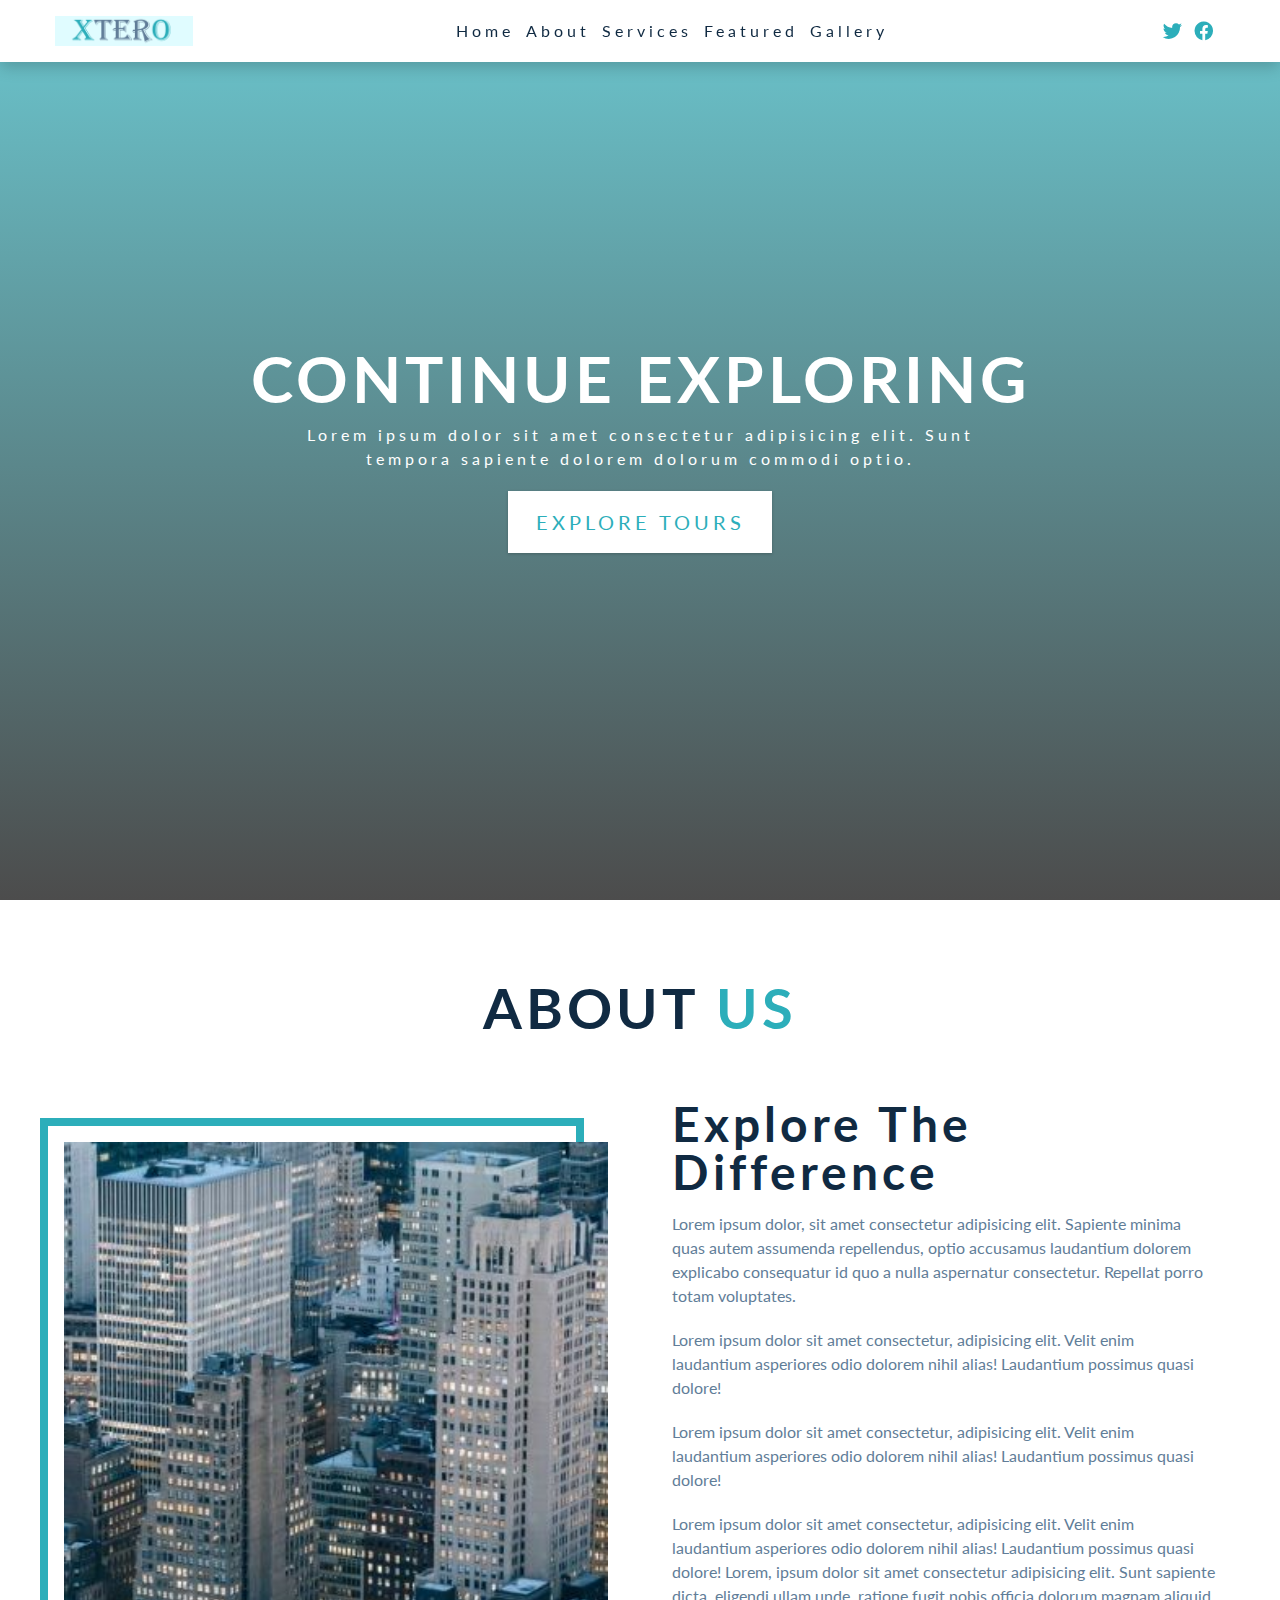
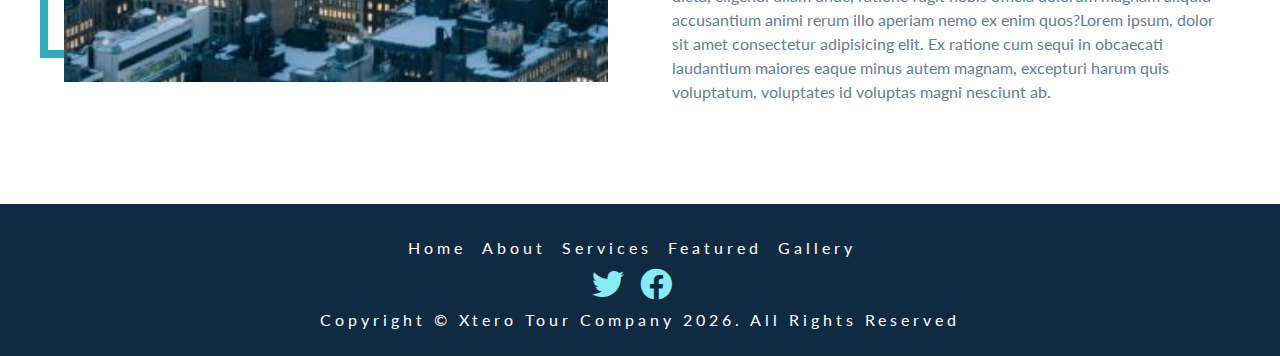
==== about.html @ ecdc571a "second commit" ====
<!DOCTYPE html>
<html lang="en">
  <head>
    <meta charset="UTF-8" />
    <meta http-equiv="X-UA-Compatible" content="IE=edge" />
    <meta name="viewport" content="width=device-width, initial-scale=1.0" />
    <link rel="stylesheet" href="./css/style.css" />
    <link rel="stylesheet" href="./fontawesome-free-6.3.0-web/css/all.css" />
    <title>Xtero || Tour Company</title>

    <!-- favicon -->
    <link rel="shortcut icon" href="./images/favicon.ico" type="image/x-icon" />
  </head>
  <body>
    <!-- header -->
    <header id="home">
      <!-- navbar -->
      <nav class="navbar">
        <div class="nav-center">
          <!-- nav header-->
          <div class="nav-header">
            <img src="./images/logo2.png" alt="" class="nav-logo" />
            <button type="button" class="nav-toggle" id="nav-toggle">
              <i class="fas fa-bars"></i>
            </button>
          </div>
          <!-- end of nav header -->
          <!-- nav links -->
          <ul class="nav-links show-links" id="nav-links">
            <!-- single links -->
            <li>
              <a href="index.html" class="nav-link scroll-link">home</a>
            </li>
            <!-- end of single links-->
            <!-- single links -->
            <li>
              <a href="#about" class="nav-link scroll-link">about</a>
            </li>
            <!-- end of single links-->
            <!-- single links -->
            <li>
              <a href="index.html#services" class="nav-link scroll-link"
                >services</a
              >
            </li>
            <!-- end of single links-->
            <!-- single links -->
            <li>
              <a href="index.html#featured" class="nav-link scroll-link"
                >featured</a
              >
            </li>
            <!-- end of single links-->
            <!-- single links -->
            <li>
              <a href="index.html#gallery" class="nav-link scroll-link"
                >gallery</a
              >
            </li>
            <!-- end of single links-->
          </ul>
          <!-- end of nav links-->
          <!-- nav icons -->
          <ul class="nav-icons">
            <!-- single icon -->
            <li>
              <a
                href="https://wwww.twiitter.com"
                target="_blank"
                class="nav-icon"
              >
                <i class="fab fa-twitter"></i
              ></a>
            </li>
            <!-- end of nav icons -->
            <!-- single icon -->
            <li>
              <a
                href="https://wwww.facebook.com"
                target="_blank"
                class="nav-icon"
              >
                <i class="fab fa-facebook"></i
              ></a>
            </li>
          </ul>
          <!-- end of nav icons -->
        </div>
      </nav>
      <!-- hero -->
      <div class="hero">
        <div class="hero-banner">
          <h1>continue exploring</h1>
          <p>
            Lorem ipsum dolor sit amet consectetur adipisicing elit. Sunt
            tempora sapiente dolorem dolorum commodi optio.
          </p>
          <a href="#featured" class="btn hero-btn scroll-link">explore tours</a>
        </div>
      </div>
    </header>
    <!-- end of header -->
    <!-- about section -->
    <section class="section" id="about">
      <!-- title -->
      <div class="section-title">
        <h2>
          about
          <span>us</span>
        </h2>
      </div>
      <!-- end of title -->
      <div class="section-center about-center">
        <!--about img wrapper-->
        <article class="about-img">
          <img
            src="./images/aboutus1.jpg"
            class="about-photo"
            alt="Xtero tour"
          />
        </article>
        <!-- about info-->
        <article class="about-info">
          <h3>explore the difference</h3>
          <p>
            Lorem ipsum dolor, sit amet consectetur adipisicing elit. Sapiente
            minima quas autem assumenda repellendus, optio accusamus laudantium
            dolorem explicabo consequatur id quo a nulla aspernatur consectetur.
            Repellat porro totam voluptates.
          </p>
          <p>
            Lorem ipsum dolor sit amet consectetur, adipisicing elit. Velit enim
            laudantium asperiores odio dolorem nihil alias! Laudantium possimus
            quasi dolore!
          </p>
          <p>
            Lorem ipsum dolor sit amet consectetur, adipisicing elit. Velit enim
            laudantium asperiores odio dolorem nihil alias! Laudantium possimus
            quasi dolore!
          </p>
          <p>
            Lorem ipsum dolor sit amet consectetur, adipisicing elit. Velit enim
            laudantium asperiores odio dolorem nihil alias! Laudantium possimus
            quasi dolore! Lorem, ipsum dolor sit amet consectetur adipisicing
            elit. Sunt sapiente dicta, eligendi ullam unde, ratione fugit nobis
            officia dolorum magnam aliquid accusantium animi rerum illo aperiam
            nemo ex enim quos?Lorem ipsum, dolor sit amet consectetur
            adipisicing elit. Ex ratione cum sequi in obcaecati laudantium
            maiores eaque minus autem magnam, excepturi harum quis voluptatum,
            voluptates id voluptas magni nesciunt ab.
          </p>
        </article>
      </div>
    </section>
    <!-- end of about section -->
    <!-- footer -->
    <footer class="section footer">
      <!-- footer links -->
      <ul class="footer-links">
        <!-- single links -->
        <li>
          <a href="#home" class="footer-link scroll-link">home</a>
        </li>
        <!-- end of aingle links-->
        <!-- single links -->
        <li>
          <a href="#about" class="footer-link scroll-link">about</a>
        </li>
        <!-- end of aingle links-->
        <!-- single links -->
        <li>
          <a href="#services" class="footer-link scroll-link">services</a>
        </li>
        <!-- end of aingle links-->
        <!-- single links -->
        <li>
          <a href="#featured" class="footer-link scroll-link">featured</a>
        </li>
        <!-- end of aingle links-->
        <!-- single links -->
        <li>
          <a href="#gallery" class="footer-link scroll-link">gallery</a>
        </li>
        <!-- end of aingle links-->
      </ul>
      <!-- end of footer links-->
      <!-- footer icons -->
      <ul class="footer-icons">
        <!-- single icon -->
        <li>
          <a
            href="https://wwww.twiitter.com"
            target="_blank"
            class="footer-icon"
          >
            <i class="fab fa-twitter"></i
          ></a>
        </li>
        <!-- end of footer icons -->
        <!-- single icon -->
        <li>
          <a
            href="https://wwww.facebook.com"
            target="_blank"
            class="footer-icon"
          >
            <i class="fab fa-facebook"></i
          ></a>
        </li>
      </ul>
      <!-- end of footer icons -->
      <p class="copyright">
        copyright &copy; Xtero Tour company <span id="date"></span>. all rights
        reserved
      </p>
    </footer>
    <!-- end of footer -->

    <!-- <a href="index.html" class="btn">back</a> -->

    <!-- Javascript -->
    <script src="./app.js"></script>
  </body>
</html>
---- css/style.css ----
/*
===========
Fonts
===========
*/
@import url("https://fonts.googleapis.com/css2?family=Lato:wght@400;700&display=swap");

/*
===========
Variables
===========
*/

:root {
  /* dark shades of primary color */
  --clr-primary-1: hsl(184, 91%, 17%);
  --clr-primary-2: hsl(185, 84%, 25%);
  --clr-primary-3: hsl(185, 81%, 29%);
  --clr-primary-4: hsl(184, 77%, 34%);
  /* primary/main color */
  --clr-primary-5: hsl(185, 62%, 45%);
  /* lighter shades of primary color */
  --clr-primary-6: hsl(185, 57%, 50%);
  --clr-primary-7: hsl(184, 65%, 59%);
  --clr-primary-8: hsl(184, 80%, 74%);
  --clr-primary-9: hsl(185, 94%, 87%);
  --clr-primary-10: hsl(186, 100%, 94%);
  /* darkest grey - used for headings */
  --clr-grey-1: hsl(209, 61%, 16%);
  --clr-grey-2: hsl(211, 39%, 23%);
  --clr-grey-3: hsl(209, 34%, 30%);
  --clr-grey-4: hsl(209, 28%, 39%);
  /* grey used for paragraphs */
  --clr-grey-5: hsl(210, 22%, 49%);
  --clr-grey-6: hsl(209, 23%, 60%);
  --clr-grey-7: hsl(211, 27%, 70%);
  --clr-grey-8: hsl(210, 31%, 80%);
  --clr-grey-9: hsl(212, 33%, 89%);
  --clr-grey-10: hsl(210, 36%, 96%);
  --clr-white: #fff;
  --ff-primary: "Lato", sans-serif;
  --transition: all 0.3s linear;
  --spacing: 0.25rem;
  --radius: 0.5rem;
  --light-shadow: 0 5px 15px rgba(0, 0, 0, 0.1);
  --dark-shadow: 0 5px 15px rgba(0, 0, 0, 0.2);
}

/*
===========
Global styles
===========
*/

* {
  margin: 0;
  padding: 0;
  box-sizing: border-box;
}
body {
  font-family: var(--ff-primary);
  background: var(--clr-white);
  color: var(--clr-grey-1);
  line-height: 1.5;
  font-size: 0.875rem;
}
ul {
  list-style-type: none;
}
a {
  text-decoration: none;
}
/*img {
  width: 100%;
  display: block;
} */ /*due to nav-logo, we need to rewrite this */
img:not(.nav-logo) {
  width: 100%;
  display: block;
}
h1 {
  font-size: 3rem;
}
h2 {
  font-size: 2.5rem;
}
h3 {
  font-size: 2rem;
}
h4 {
  font-size: 1.5rem;
}
h5 {
  font-size: 1rem;
}
h6 {
  font-size: 0.5rem;
}
body {
  font-size: 1rem;
}
h1,
h2,
h3,
h4,
h5,
h6 {
  line-height: 1.25;
  letter-spacing: var(--spacing);
  text-transform: capitalize;
  margin-bottom: 0.75rem;
}
@media screen and (min-width: 800px) {
  h1 {
    font-size: 4rem;
  }
  h2 {
    font-size: 3.5rem;
  }
  h3 {
    font-size: 3rem;
  }
  h4 {
    font-size: 2.5rem;
  }
  h5 {
    font-size: 2rem;
  }
  h6 {
    font-size: 1.5rem;
  }
  body {
    font-size: 1rem;
  }
  h1,
  h2,
  h3,
  h4,
  h5,
  h6 {
    line-height: 1;
  }
}
/* global classes */
.btn {
  text-transform: uppercase;
  background: var(--clr-primary-5);
  color: var(--clr-white);
  padding: 0.375rem 0.75rem;
  letter-spacing: var(--spacing);
  display: inline-block;
  transition: var(--transition);
  font-size: 0.875rem;
  border: 2px solid transparent;
  cursor: pointer;
  box-shadow: 0 1px 3px rgba(0, 0, 0, 0.2);
}
.btn:hover {
  color: var(--clr-primary-1);
  background: var(--clr-primary-8);
}
p {
  margin-bottom: 1.25rem;
  color: var(--clr-grey-5);
}
.section {
  padding: 5rem 0;
}
.section-title {
  text-align: center;
  margin-bottom: 4rem;
}
.section-title h2 {
  text-transform: uppercase;
}
.section-title span {
  color: var(--clr-primary-5);
}
.section-center {
  width: 90vw;
  margin: 0 auto;
  max-width: 1170px;
}
@media screen and (min-width: 992px) {
  .section-center {
    width: 90vw;
  }
}
/*
===========
Navbar
===========
*/
.nav-logo {
  height: 30px;
  width: auto;
}
.navbar {
  position: fixed;
  top: 0%;
  left: 0%;
  width: 100%;
  background: var(--clr-white);
  box-shadow: var(--dark-shadow);
  z-index: 2;
}
.nav-icons {
  display: none;
}
.nav-center {
  width: 100%;
  max-width: 1170px;
  margin: 0 auto;
}
.nav-header {
  display: flex;
  justify-content: space-between;
  align-self: center;
  padding: 1rem 2rem;
}
.nav-toggle {
  background: transparent;
  border: transparent;
  font-size: 1.5rem;
  color: var(--clr-primary-5);
  cursor: pointer;
  transition: var(--transition);
  /* position: absolute;
  left: 90%; */
}
.nav-toggle:hover {
  transform: scale(1.2);
}
.nav-link {
  display: block;
  padding: 1rem 2rem;
  text-transform: capitalize;
  letter-spacing: var(--spacing);
  transition: var(--transition);
  color: var(--clr-grey-1);
  cursor: pointer;
  font-size: 1rem;
}
.nav-link:hover {
  color: var(--clr-primary-1);
  background: var(--clr-primary-8);
  padding-left: 2.25rem;
}
/* 280px */
.nav-links {
  height: 0;
  overflow: hidden;
  transition: var(--transition);
}
.show-links {
  height: 280px;
}
@media screen and (min-width: 992px) {
  /* hide toggle button*/
  .navbar {
    padding: 1rem 2rem;
  }
  .nav-toggle {
    display: none;
  }
  .nav-center {
    display: flex;
    justify-content: space-between;
    align-items: center;
    flex-wrap: wrap;
  }
  .nav-links {
    height: auto;
    display: flex;
    /* justify-content: space-between;
    align-items: center;
    flex-wrap: wrap; */
  }
  .nav-header {
    padding: 0 0;
  }
  .nav-link {
    padding: 0 0;
    margin-right: 0.75rem;
  }
  .nav-link:hover {
    padding: 0;
    color: var(--clr-primary-5);
    background: transparent;
  }
  .nav-icons {
    display: flex;
    align-items: center;
  }
  .nav-icon {
    margin-right: 0.75rem;
    color: var(--clr-primary-5);
    font-size: 1.2rem;
    transition: var(--transition);
  }
  .nav-icon:hover {
    color: var(--clr-primary-8);
  }
}
/*
===========
Hero
===========
*/
.hero {
  min-height: 100vh;
  /*background: var(--clr-primary-5); */
  background: linear-gradient(rgb(44, 174, 186, 0.7), rgba(0, 0, 0, 0.7));
  display: flex;
  justify-content: center;
  align-items: center;
}
.hero-banner {
  text-align: center;
  color: var(--clr-white);
  padding: 0 3rem;
}
.hero-banner h1 {
  text-transform: uppercase;
}
.hero-banner p {
  max-width: 35rem;
  margin-left: auto;
  margin-right: auto;
  color: var(--clr-white);
  letter-spacing: var(--spacing);
}
.hero-btn {
  padding: 0.9rem 1.6rem;
  font-size: 1.25rem;
  background: var(--clr-white);
  color: var(--clr-primary-5);
}
.hero-btn:hover {
  background: transparent;
  color: var(--clr-white);
  border-color: var(--clr-white);
}
@media screen and (min-width: 768px) {
  .hero {
    background: linear-gradient(rgba(44, 174, 186, 0.7), rgba(0, 0, 0, 0.7)),
      url("../images/background.jpg") center/cover no-repeat;
  }
  .hero-banner {
    padding: 0;
  }
  .hero-banner p {
    max-width: 45rem;
  }
}
/*
===========
About
===========
*/
/* section add to globals */

/* title add to globals */
/* section center add to globals */
.about-img,
.about-info {
  margin-bottom: 2rem;
}
/*.about-img .about-photo {
  max-height: 70vh;
  object-fit: cover;
} */
.about-info h3 {
  text-transform: capitalize;
  margin-bottom: 1rem;
}
@media screen and (max-height: 700px) {
  .about-img .about-photo {
    max-height: 90vh;
    -o-object-fit: cover;
    object-fit: cover;
  }
}
@media screen and (min-height: 701px) {
  .about-img .about-photo {
    max-height: 60vh;
    -o-object-fit: cover;
    object-fit: cover;
  }
}
@media screen and (min-width: 992px) {
  .about-center {
    display: flex;
    justify-content: space-between;
    flex-wrap: wrap;
  }
  .about-img,
  .about-info {
    flex: 0 0 calc(50% - 2rem); /* 0-growing 0-shrinking basevalue-calc() */
    margin-bottom: 0;
    align-self: center;
  }
  /*.about-img .about-photo {
    max-height: 70vh;
    object-fit: cover;
  } */
}
@media screen and (min-width: 1170px) {
  .about-img::before {
    content: "";
    position: absolute;
    border: 0.5rem solid var(--clr-primary-5);
    width: 100%;
    height: 100%;
    box-sizing: border-box;
    top: -1.5rem;
    left: -1.5rem;
    /* z-index: -1; */
  }
  .about-img {
    position: relative;
  }
  .about-photo {
    position: relative;
  }
}
/*
===========
services
===========
*/
.services {
  background: var(--clr-grey-10);
}
.service {
  text-align: center;
  margin-bottom: 3rem;
}
.service-info h4 {
  text-transform: capitalize;
}
.service-icon {
  background: var(--clr-primary-5);
  color: var(--clr-primary-1); /* darker shades of primary colour*/
  padding: 0.5rem;
  display: inline-block;
  font-size: 2rem;
  margin-bottom: 1.5rem;
}
.service-text {
  max-width: 20rem;
  margin-left: auto;
  margin-right: auto;
}
@media screen and (min-width: 576px) {
  .service-center {
    display: flex;
    justify-content: space-between;
    flex-wrap: wrap;
  }
  .service {
    flex: 0 0 calc(50% - 1rem);
    margin-bottom: 0rem;
  }
}
@media screen and (min-width: 992px) {
  .service {
    flex: 0 0 calc(33.33% - 1rem);
  }
}
@media screen and (min-width: 1170px) {
  .service {
    display: flex;
    text-align: left;
  }
  .service-icon {
    align-self: start; /* to place the icon at the top and start of the div*/
  }
  .service-info {
    padding-left: 1rem;
  }
  .service-title {
    margin-bottom: 0.5rem;
  }
}
/*
===========
Featured Tours
===========
*/
.tour-card {
  transition: var(--transition);
  background: var(--clr-grey-10);
  box-shadow: var(--light-shadow);
  margin-bottom: 2rem;
}
.tour-card:hover {
  box-shadow: var(--dark-shadow);
  transform: scale(1.02);
}
.tour-img-container {
  position: relative;
}
.tour-img {
  height: 15rem;
  -o-object-fit: cover;
  object-fit: cover; /* bring back the distorted images */
}
.tour-date {
  position: absolute;
  right: 0;
  bottom: 0;
  background: var(--clr-primary-8);
  margin-bottom: 0;
  color: var(--clr-primary-1);
  text-transform: capitalize;
  padding: 0.25rem 0.5rem; /* 0.25rem for top and bottom. 0.5rem for left and right*/
}
.tour-info {
  padding: 1.25rem 1.5rem;
}
.tour-title {
  display: flex; /* to keep them side by side*/
  justify-content: space-between;
  flex-wrap: wrap;
}
.tour-title p,
.tour-title h6 {
  line-height: 1.25rem;
  margin-bottom: 0.75rem;
}
.tour-title p {
  color: var(--clr-grey-7);
}
.tour-footer {
  display: flex;
  justify-content: space-between;
  flex-wrap: wrap;
  align-items: center;
}
.tour-footer p {
  line-height: 0;
  margin-bottom: 0;
  text-transform: capitalize;
  color: var(--clr-primary-5);
}
.tour-btn {
  text-align: center;
}
@media screen and (min-width: 768px) {
  .featured-center {
    display: flex;
    flex-wrap: wrap;
    justify-content: space-between;
  }
  .tour-card {
    flex: 0 0 calc(50% - 2rem);
  }
}
@media screen and (min-width: 1170px) {
  .tour-card {
    flex: 0 0 calc(33.33% - 2rem);
  }
}
/*
===========
Contact
===========
*/
.contact {
  background: var(--clr-primary-5);
}
.contact-title {
  color: var(--clr-white);
}
.contact-title p {
  color: var(--clr-primary-8);
}
.contact-form {
  display: flex;
  max-width: 28rem;
}
.form-control {
  flex: 1 1 auto;
  color: var(--clr-grey-5);
}
.form-control,
.btn-submit {
  padding: 0.375rem 0.75rem;
  font-size: 1rem;
  line-height: 1.5;
  letter-spacing: var(--spacing);
  font-weight: 300;
  background: var(--clr-white);
  text-transform: capitalize;
  border: transparent;
}
.form-control::-webkit-input-placeholder {
  color: inherit;
}
.form-control::-moz-placeholder {
  color: inherit;
}
.form-control:-ms-input-placeholder {
  color: inherit;
}
.form-control::-ms-input-placeholder {
  color: inherit;
}
.form-control::placeholder {
  color: inherit;
}
.btn-submit {
  font-family: var(--ff-primary);
  margin-left: 0.75rem;
  background: var(--clr-primary-8);
  color: var(--clr-primary-1);
  cursor: pointer;
  transition: var(--transition);
}
.btn-submit:hover {
  background: var(--clr-primary-1);
  color: var(--clr-primary-5);
}
@media screen and (min-width: 992px) {
  .contact-center {
    display: flex;
    flex-wrap: wrap;
    justify-content: space-between;
  }
  .contact-form {
    align-self: flex-start;
    flex: 1 1 auto;
    max-width: 100%;
    padding-left: 2rem;
  }
}
/*
===========
Gallery
===========
*/
.gallery-img-container {
  position: relative;
  background: var(--clr-primary-5);
}
.gallery-icon {
  position: absolute;
  top: 50%;
  left: 50%;
  font-size: 2rem;
  transform: translate(-50%, -50%);
  color: var(--clr-white);
  opacity: 0;
  cursor: pointer;
  transition: var(--transition);
}
.gallery-img {
  height: 17rem;
  -o-object-fit: cover;
  object-fit: cover;
  transition: var(--transition);
}
.gallery-img-container:hover .gallery-img {
  opacity: 0.5;
}
.gallery-img-container:hover .gallery-icon {
  opacity: 1;
}
@media screen and (min-width: 768px) {
  .gallery-center {
    display: flex;
    flex-wrap: wrap;
  }
  .gallery-img-container {
    flex: 0 0 50%;
  }
}
@media screen and (min-width: 992px) {
  .gallery-img-container {
    flex: 0 0 25%;
  }
}
/*
===========
Footer
===========
*/
.footer {
  background: var(--clr-grey-1);
  text-align: center;
  /*padding-left: 2rem;
  padding-right: 2rem; */
  padding: 0 2rem;
  padding-top: 2rem;
  padding-bottom: 0.25rem;
}
.footer-links,
.footer-icons {
  display: flex;
  justify-content: center;
  /* margin-bottom: 1.5rem; */
  flex-wrap: wrap;
}
.footer-link {
  color: var(--clr-white);
  text-transform: capitalize;
  font-size: 1rem;
  margin-right: 1rem;
  letter-spacing: var(--spacing);
  transition: var(--transition);
}
.footer-link:hover {
  color: var(--clr-primary-5);
}
.footer-icon {
  font-size: 2rem;
  margin-right: 1rem;
  color: var(--clr-primary-8);
  transition: var(--transition);
}
.footer-icon:hover {
  color: var(--clr-primary-5);
}
.copyright {
  text-transform: capitalize;
  letter-spacing: var(--spacing);
  color: var(--clr-white);
}
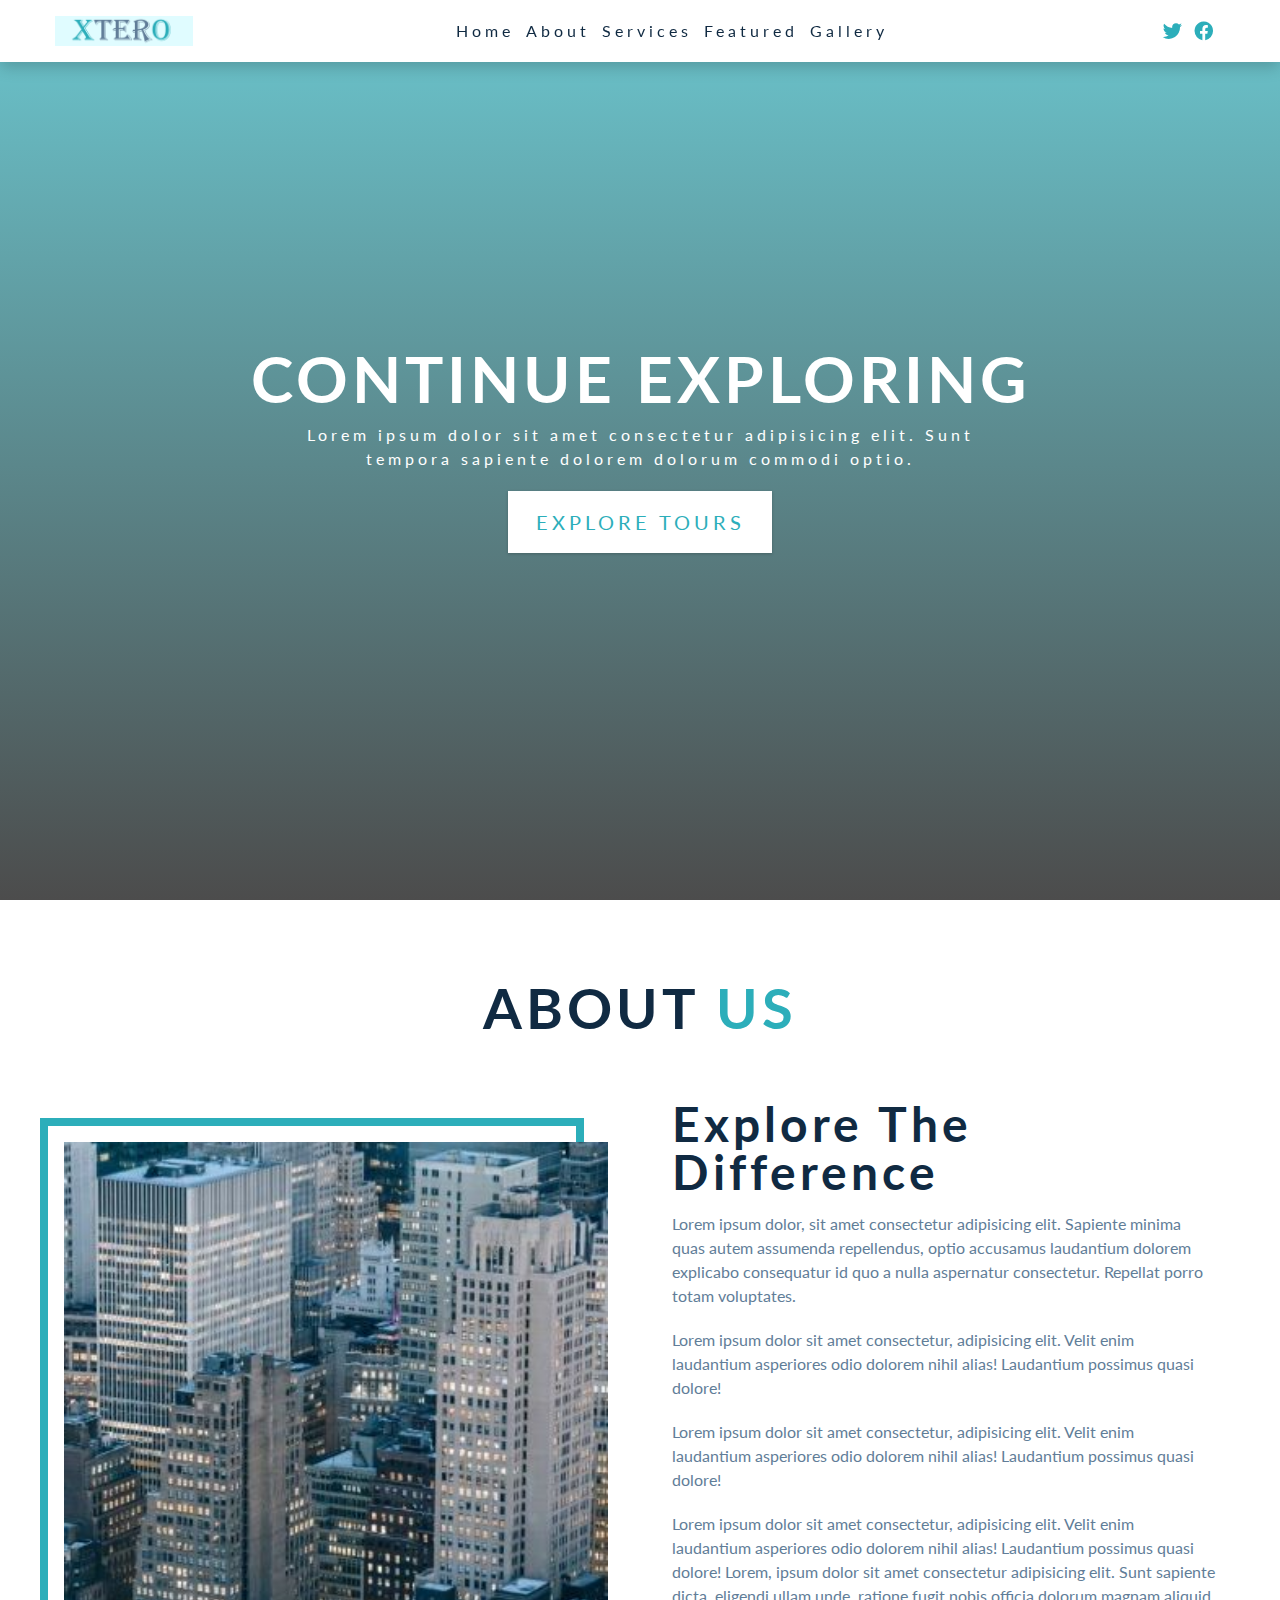
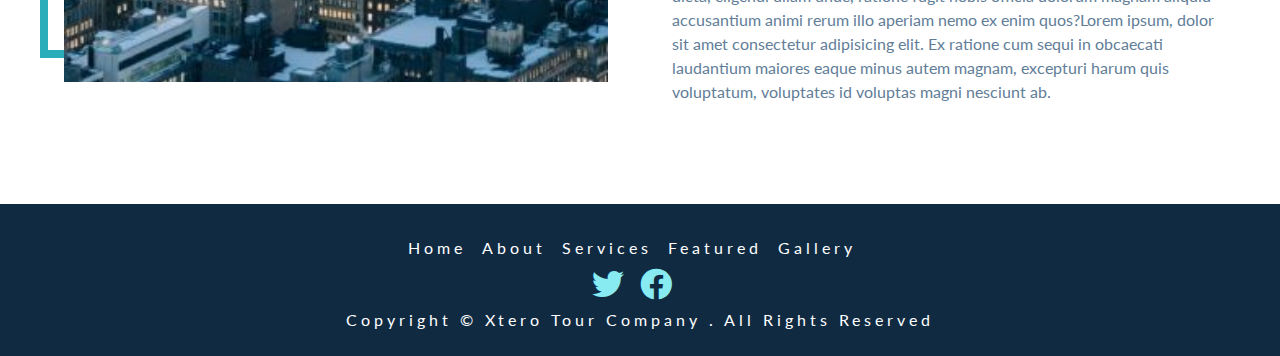
==== commit 6e88a340: "third commit" ====
--- a/about.html
+++ b/about.html
@@ -159,7 +159,7 @@
       <ul class="footer-links">
         <!-- single links -->
         <li>
-          <a href="#home" class="footer-link scroll-link">home</a>
+          <a href="index.html#home" class="footer-link scroll-link">home</a>
         </li>
         <!-- end of aingle links-->
         <!-- single links -->
@@ -169,17 +169,23 @@
         <!-- end of aingle links-->
         <!-- single links -->
         <li>
-          <a href="#services" class="footer-link scroll-link">services</a>
-        </li>
-        <!-- end of aingle links-->
-        <!-- single links -->
-        <li>
-          <a href="#featured" class="footer-link scroll-link">featured</a>
-        </li>
-        <!-- end of aingle links-->
-        <!-- single links -->
-        <li>
-          <a href="#gallery" class="footer-link scroll-link">gallery</a>
+          <a href="index.html#services" class="footer-link scroll-link"
+            >services</a
+          >
+        </li>
+        <!-- end of aingle links-->
+        <!-- single links -->
+        <li>
+          <a href="index.html#featured" class="footer-link scroll-link"
+            >featured</a
+          >
+        </li>
+        <!-- end of aingle links-->
+        <!-- single links -->
+        <li>
+          <a href="index.html#gallery" class="footer-link scroll-link"
+            >gallery</a
+          >
         </li>
         <!-- end of aingle links-->
       </ul>
@@ -219,6 +225,6 @@
     <!-- <a href="index.html" class="btn">back</a> -->
 
     <!-- Javascript -->
-    <script src="./app.js"></script>
+    <!--<script src="./app.js"></script> -->
   </body>
 </html>
